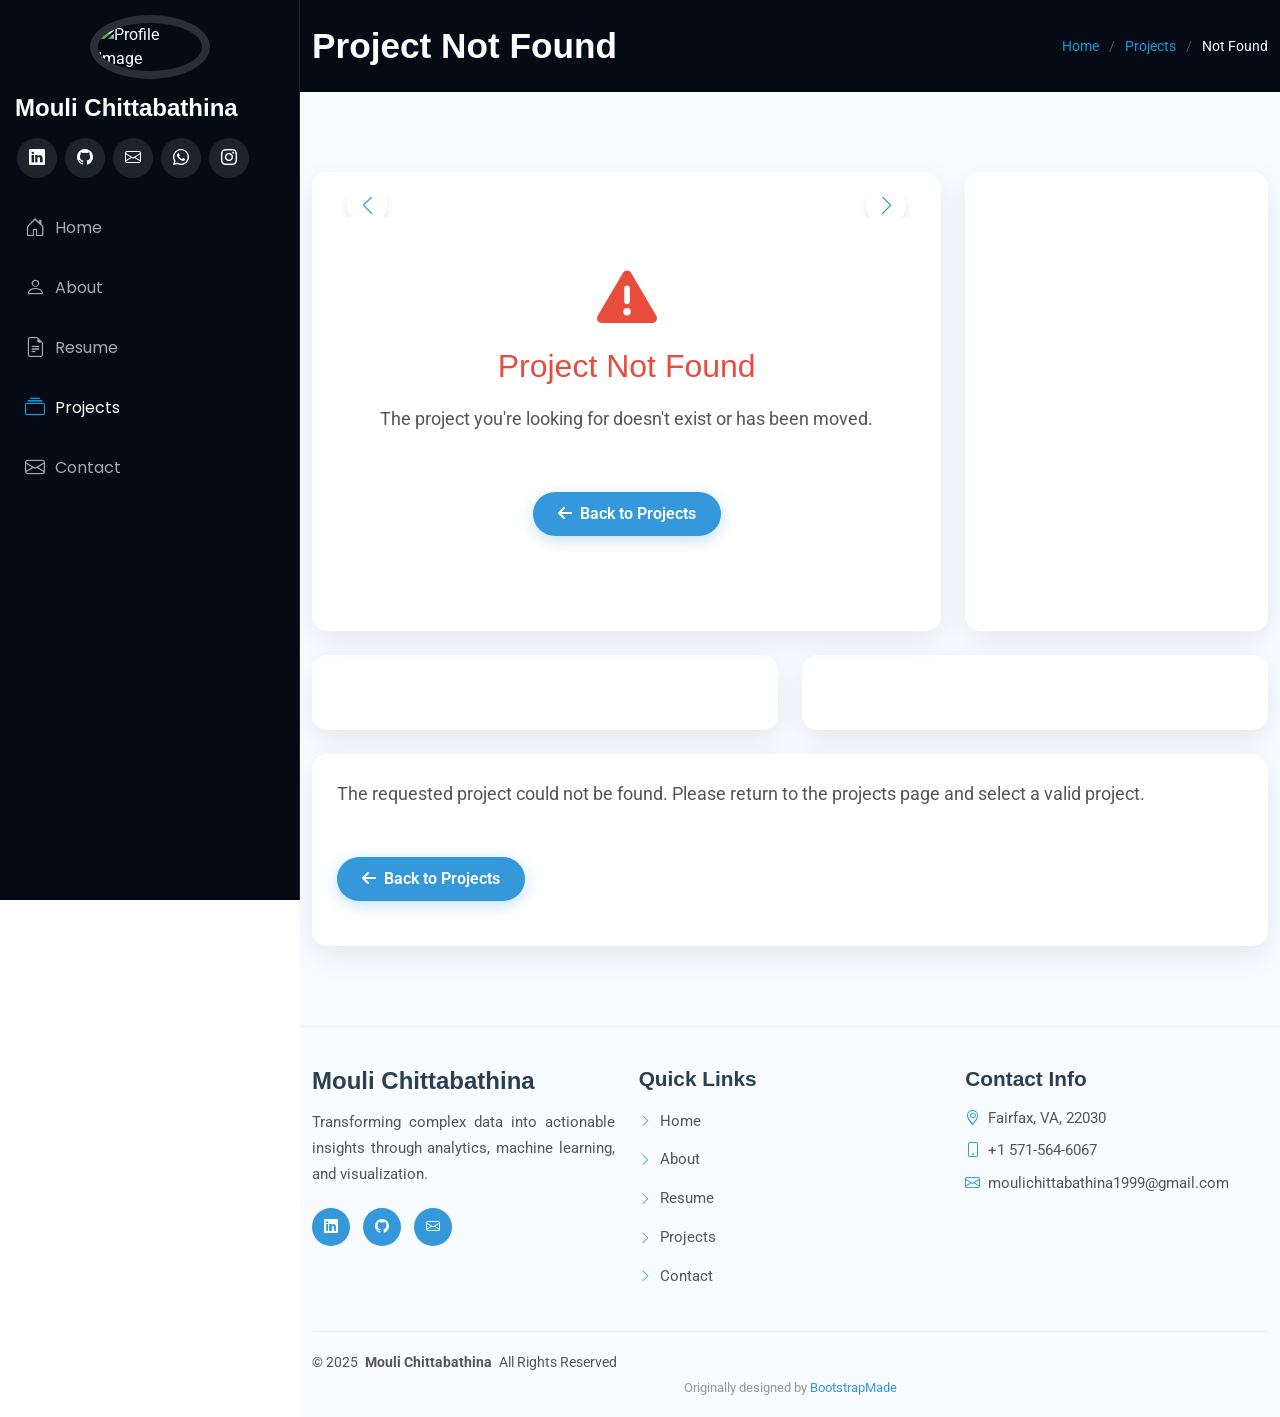
==== portfolio-details.html @ 0e0e75c6 "New Portfolio Website" ====
<!DOCTYPE html>
<html lang="en">

<head>
  <meta charset="utf-8">
  <meta content="width=device-width, initial-scale=1.0" name="viewport">
  <title>Project Details | Mouli Chittabathina</title>

  <meta content="Detailed information about data analytics and machine learning projects by Mouli Chittabathina" name="description">
  <meta content="portfolio, data analysis, machine learning, data visualization, automation, project details" name="keywords">
  
  <!-- Favicons -->
  <link href="assets/img/favicon.png" rel="icon">
  <link href="assets/img/apple-touch-icon.png" rel="apple-touch-icon">

  <!-- Fonts -->
  <link href="https://fonts.googleapis.com" rel="preconnect">
  <link href="https://fonts.gstatic.com" rel="preconnect" crossorigin>
  <link href="https://fonts.googleapis.com/css2?family=Roboto:wght@100;300;400;500;700;900&family=Poppins:wght@100;300;400;500;600;700;900&family=Roboto+Slab:wght@100;300;400;500;600;700;800;900&display=swap" rel="stylesheet">
  <link href="https://cdnjs.cloudflare.com/ajax/libs/font-awesome/6.4.0/css/all.min.css" rel="stylesheet">

  <!-- Vendor CSS Files -->
  <link href="assets/vendor/bootstrap/css/bootstrap.min.css" rel="stylesheet">
  <link href="assets/vendor/bootstrap-icons/bootstrap-icons.css" rel="stylesheet">
  <link href="assets/vendor/aos/aos.css" rel="stylesheet">
  <link href="assets/vendor/glightbox/css/glightbox.min.css" rel="stylesheet">
  <link href="assets/vendor/swiper/swiper-bundle.min.css" rel="stylesheet">

  <!-- Main CSS File -->
  <link href="assets/css/main.css" rel="stylesheet">
  
  <!-- Custom CSS -->
  <style>
    :root {
      --primary-color: #3498db;
      --secondary-color: #e74c3c;
      --text-color: #2c3e50;
      --light-bg: #f8fbff;
      --text-secondary: #555;
    }
    
    .custom-text {
      font-family: 'Roboto Slab', serif;
      font-size: 1.15rem;
      color: var(--text-color);
    }
    
    .project-card {
      background: white;
      border-radius: 15px;
      padding: 25px;
      box-shadow: 0 10px 30px rgba(0, 0, 0, 0.08);
      height: 100%;
    }
    
    .section-heading {
      font-family: 'Roboto Slab', serif;
      font-weight: 700;
      font-size: 1.5rem;
      color: var(--text-color);
      border-bottom: 2px solid var(--primary-color);
      padding-bottom: 12px;
      margin-bottom: 20px;
      position: relative;
    }
    
    .info-list {
      list-style: none;
      padding-left: 0;
      margin-bottom: 25px;
    }
    
    .info-list li {
      position: relative;
      padding-left: 28px;
      margin-bottom: 12px;
      color: var(--text-secondary);
      font-size: 1rem;
      line-height: 1.6;
    }
    
    .info-list li i {
      position: absolute;
      left: 0;
      top: 5px;
      color: var(--primary-color);
    }
    
    .swiper-slide img {
      border-radius: 10px;
      object-fit: cover;
      width: 100%;
      height: 450px;
    }
    
    .tech-badge {
      display: inline-block;
      background: rgba(52, 152, 219, 0.1);
      color: var(--primary-color);
      padding: 5px 12px;
      margin: 0 5px 8px 0;
      border-radius: 20px;
      font-size: 0.85rem;
      font-weight: 500;
      transition: all 0.3s ease;
    }
    
    .tech-badge:hover {
      background: var(--primary-color);
      color: white;
      transform: translateY(-2px);
    }
    
    .project-description p {
      color: var(--text-secondary);
      line-height: 1.8;
      font-size: 1.1rem;
      text-align: justify;
    }
    
    .back-to-projects {
      display: inline-block;
      padding: 10px 25px;
      background-color: var(--primary-color);
      color: white;
      border-radius: 30px;
      font-weight: 600;
      margin-top: 30px;
      margin-bottom: 20px;
      box-shadow: 0 4px 15px rgba(52, 152, 219, 0.3);
      transition: all 0.3s ease;
    }
    
    .back-to-projects:hover {
      background-color: #2980b9;
      transform: translateY(-2px);
      box-shadow: 0 8px 15px rgba(52, 152, 219, 0.4);
      color: white;
    }
    
    .nav-container {
      position: relative;
    }
    
    .swiper-button-next,
    .swiper-button-prev {
      color: var(--primary-color) !important;
      background: rgba(255, 255, 255, 0.7);
      width: 40px !important;
      height: 40px !important;
      border-radius: 50%;
      box-shadow: 0 4px 8px rgba(0, 0, 0, 0.1);
    }
    
    .swiper-button-next:after,
    .swiper-button-prev:after {
      font-size: 18px !important;
    }
    
    .swiper-pagination-bullet-active {
      background: var(--primary-color) !important;
    }
     /* Equal height cards for responsibilities and impact sections */
  @media (min-width: 992px) {
    .project-card.h-100 {
      height: 100% !important;
    }
  }
  
  /* Adjust spacing on mobile */
  @media (max-width: 991.98px) {
    .row.mt-4 .col-lg-6:first-child {
      margin-bottom: 20px;
    }
  }
  /* Add these CSS styles to your existing styles section */

/* Left align section headings */
.section-heading {
  text-align: left;
}

/* Left align project description text */
.project-description p {
  text-align: left;
}

/* Left align technology badges container */
#project-technologies-badges {
  text-align: left;
}

/* Left align info lists items */
.info-list li {
  text-align: left;
}

/* Left align breadcrumb navigation */
.breadcrumbs ol {
  justify-content: flex-start;
}

/* Left align page title container on mobile */
@media (max-width: 991.98px) {
  .page-title .container {
    text-align: left;
  }
}

/* Left align back to projects button */
.back-to-projects {
  margin-left: 0;
  margin-right: auto;
  text-align: left;
}

/* Left align swiper pagination bullets */
.swiper-pagination {
  text-align: left !important;
  padding-left: 10px;
}

/* Left align image captions if any */
.swiper-slide figcaption {
  text-align: left;
}

/* Left align project information in the right column */
.project-card .custom-text {
  text-align: left;
}

/* Ensure project title is left-aligned on all screens */
#project-title {
  text-align: left;
}

/* Reset any default center alignments in Bootstrap */
.text-center {
  text-align: left !important;
}

/* Left align any flex containers */
.d-flex {
  justify-content: flex-start !important;
}
    /* Mobile footer fix */
    @media (max-width: 768px) {
      .swiper-slide img {
        height: 300px;
      }
      
      .project-card {
        padding: 20px;
        margin-top: 20px;
      }
      
      .footer a {
        display: inline-block;
        padding: 8px 0;
      }
      
      .footer .social-links a {
        margin-bottom: 10px;
      }
      
      .footer .quick-links li {
        margin-bottom: 15px;
      }
      
      #scroll-top {
        bottom: 30px;
        right: 25px;
      }
    }
    
  </style>
  
</head>

<body class="portfolio-details-page">

  <!-- Header -->
  <header id="header" class="header dark-background d-flex flex-column">
    <i class="header-toggle d-xl-none bi bi-list"></i>

    <div class="profile-img" data-aos="fade-in" data-aos-delay="200">
      <img src="assets/img/Image15.jpg" alt="Profile Image" class="img-fluid rounded-circle">
    </div>

    <a href="index.html" class="logo d-flex align-items-center justify-content-center" data-aos="fade-in" data-aos-delay="300">
      <h1 class="sitename">Mouli Chittabathina</h1>
    </a>

    <div class="social-links text-center" data-aos="fade-in" data-aos-delay="400">
      <a href="https://www.linkedin.com/in/moulich1999" class="linkedin" target="_blank" aria-label="LinkedIn"><i class="bi bi-linkedin"></i></a>
      <a href="https://github.com/moulichittabathina" class="github" target="_blank" aria-label="GitHub"><i class="bi bi-github"></i></a>
      <a href="mailto:moulichittabathina1999@gmail.com" class="email" target="_blank" aria-label="Email"><i class="bi bi-envelope"></i></a>
      <a href="https://wa.me/15715646067" class="whatsapp" target="_blank" aria-label="WhatsApp"><i class="bi bi-whatsapp"></i></a>
      <a href="https://www.instagram.com/moulichowdary110" class="instagram" target="_blank" aria-label="Instagram"><i class="bi bi-instagram"></i></a>
    </div>

    <nav id="navmenu" class="navmenu" data-aos="fade-in" data-aos-delay="500">
      <ul>
        <li><a href="index.html#hero"><i class="bi bi-house-door navicon"></i>Home</a></li>
        <li><a href="index.html#about"><i class="bi bi-person navicon"></i>About</a></li>
        <li><a href="index.html#resume"><i class="bi bi-file-earmark-text navicon"></i>Resume</a></li>
        <li><a href="index.html#portfolio" class="active"><i class="bi bi-collection navicon"></i>Projects</a></li>
        <li><a href="index.html#contact"><i class="bi bi-envelope navicon"></i>Contact</a></li>
      </ul>
    </nav>
  </header>

  <main class="main">
    <!-- Page Title -->
    <div class="page-title dark-background">
      <div class="container d-lg-flex justify-content-between align-items-center">
        <h1 id="project-title" class="mb-2 mb-lg-0" style="font-weight: 700; font-size: 2.2rem;">Project Details</h1>
        <nav class="breadcrumbs">
          <ol>
            <li><a href="index.html">Home</a></li>
            <li><a href="index.html#portfolio">Projects</a></li>
            <li class="current" id="breadcrumb-project-title">Project Details</li>
          </ol>
        </nav>
      </div>
    </div>

    <!-- Portfolio Details Section - With Key Responsibilities and Results side by side on desktop only -->
<section id="portfolio-details" class="portfolio-details section" style="background-color: var(--light-bg); padding: 80px 0;">
  <div class="container" data-aos="fade-up">
    <!-- Top Section with Images and Project Overview -->
    <div class="row gy-4">
      <!-- Project Images -->
      <div class="col-lg-8" data-aos="fade-right" data-aos-delay="100">
        <div class="project-card nav-container">
          <div class="portfolio-details-slider swiper">
            <div class="swiper-wrapper" id="project-images"></div>
            <div class="swiper-pagination"></div>
            <div class="swiper-button-next"></div>
            <div class="swiper-button-prev"></div>
          </div>
        </div>
      </div>

      <!-- Project Overview and Technologies -->
      <div class="col-lg-4" data-aos="fade-left" data-aos-delay="200">
        <div class="project-card custom-text">
          <!-- Project Information -->
          <div class="mb-4">
            <h3 class="section-heading">
              <i class="fas fa-info-circle me-2"></i>Project Overview
            </h3>
            <ul class="info-list" id="project-info"></ul>
          </div>
          
          <!-- Technologies Used -->
          <div class="mb-4">
            <h3 class="section-heading">
              <i class="fas fa-laptop-code me-2"></i>Technologies Used
            </h3>
            <div id="project-technologies-badges"></div>
          </div>
        </div>
      </div>
    </div>
    
    <!-- Key Responsibilities and Results side by side on desktop, stacked on mobile -->
    <div class="row mt-4">
      <!-- Key Responsibilities -->
      <div class="col-lg-6" data-aos="fade-up" data-aos-delay="250">
        <div class="project-card custom-text h-100">
          <h3 class="section-heading">
            <i class="fas fa-tasks me-2"></i>Key Responsibilities
          </h3>
          <ul class="info-list" id="project-roles"></ul>
        </div>
      </div>
      
      <!-- Results/Impact -->
      <div class="col-lg-6" data-aos="fade-up" data-aos-delay="300">
        <div class="project-card custom-text h-100">
          <h3 class="section-heading">
            <i class="fas fa-chart-line me-2"></i>Results & Impact
          </h3>
          <ul class="info-list" id="project-impact"></ul>
        </div>
      </div>
    </div>
    
    <!-- Project Description -->
    <div class="row mt-4">
      <div class="col-12" data-aos="fade-up" data-aos-delay="350">
        <div class="project-card project-description">
          <h2 class="section-heading">
            <i class="fas fa-project-diagram me-2"></i>About the Project
          </h2>
          <p id="project-description"></p>
          <a href="index.html#portfolio" class="back-to-projects text-decoration-none">
            <i class="fas fa-arrow-left me-2"></i>Back to Projects
          </a>
        </div>
      </div>
    </div>
  </div>
</section>
  </main>
  
  <!-- Footer -->
  <footer id="footer" class="footer position-relative" style="background-color: #f8fbff; padding: 40px 0 20px; border-top: 1px solid rgba(0, 0, 0, 0.05);">
    <div class="container">
      <div class="row">
        <div class="col-lg-4 mb-4 mb-lg-0">
          <div class="footer-info">
            <h3 style="font-size: 1.5rem; font-weight: 700; color: #2c3e50; margin-bottom: 15px;">Mouli Chittabathina</h3>
            <p style="font-size: 0.95rem; color: #555; line-height: 1.7; margin-bottom: 20px;">
              Transforming complex data into actionable insights through analytics, machine learning, and visualization.
            </p>
            <div class="social-links" style="margin-bottom: 20px;">
              <a href="https://www.linkedin.com/in/moulich1999" target="_blank" style="display: inline-flex; align-items: center; justify-content: center; width: 38px; height: 38px; background: #3498db; border-radius: 50%; color: white; margin-right: 10px; transition: all 0.3s ease;">
                <i class="bi bi-linkedin"></i>
              </a>
              <a href="https://github.com/moulichittabathina" target="_blank" style="display: inline-flex; align-items: center; justify-content: center; width: 38px; height: 38px; background: #3498db; border-radius: 50%; color: white; margin-right: 10px; transition: all 0.3s ease;">
                <i class="bi bi-github"></i>
              </a>
              <a href="mailto:moulichittabathina1999@gmail.com" target="_blank" style="display: inline-flex; align-items: center; justify-content: center; width: 38px; height: 38px; background: #3498db; border-radius: 50%; color: white; margin-right: 10px; transition: all 0.3s ease;">
                <i class="bi bi-envelope"></i>
              </a>
            </div>
          </div>
        </div>
        
        <div class="col-lg-4 mb-4 mb-lg-0">
          <h4 style="font-size: 1.3rem; font-weight: 600; color: #2c3e50; margin-bottom: 15px;">Quick Links</h4>
          <ul class="quick-links" style="list-style: none; padding-left: 0;">
            <li style="margin-bottom: 10px;">
              <a href="index.html#hero" style="color: #555; text-decoration: none; transition: all 0.3s ease; font-size: 0.95rem; display: block; padding: 3px 0;">
                <i class="bi bi-chevron-right me-2" style="color: #3498db; font-size: 0.8rem;"></i>Home
              </a>
            </li>
            <li style="margin-bottom: 10px;">
              <a href="index.html#about" style="color: #555; text-decoration: none; transition: all 0.3s ease; font-size: 0.95rem; display: block; padding: 3px 0;">
                <i class="bi bi-chevron-right me-2" style="color: #3498db; font-size: 0.8rem;"></i>About
              </a>
            </li>
            <li style="margin-bottom: 10px;">
              <a href="index.html#resume" style="color: #555; text-decoration: none; transition: all 0.3s ease; font-size: 0.95rem; display: block; padding: 3px 0;">
                <i class="bi bi-chevron-right me-2" style="color: #3498db; font-size: 0.8rem;"></i>Resume
              </a>
            </li>
            <li style="margin-bottom: 10px;">
              <a href="index.html#portfolio" style="color: #555; text-decoration: none; transition: all 0.3s ease; font-size: 0.95rem; display: block; padding: 3px 0;">
                <i class="bi bi-chevron-right me-2" style="color: #3498db; font-size: 0.8rem;"></i>Projects
              </a>
            </li>
            <li>
              <a href="index.html#contact" style="color: #555; text-decoration: none; transition: all 0.3s ease; font-size: 0.95rem; display: block; padding: 3px 0;">
                <i class="bi bi-chevron-right me-2" style="color: #3498db; font-size: 0.8rem;"></i>Contact
              </a>
            </li>
          </ul>
        </div>
        
        <div class="col-lg-4">
          <h4 style="font-size: 1.3rem; font-weight: 600; color: #2c3e50; margin-bottom: 15px;">Contact Info</h4>
          <p style="font-size: 0.95rem; color: #555; margin-bottom: 10px;">
            <i class="bi bi-geo-alt me-2" style="color: #3498db;"></i>Fairfax, VA, 22030
          </p>
          <p style="font-size: 0.95rem; color: #555; margin-bottom: 10px;">
            <i class="bi bi-phone me-2" style="color: #3498db;"></i>+1 571-564-6067
          </p>
          <p style="font-size: 0.95rem; color: #555; margin-bottom: 20px;">
            <i class="bi bi-envelope me-2" style="color: #3498db;"></i>moulichittabathina1999@gmail.com
          </p>
        </div>
      </div>
      
      <div class="copyright text-center mt-4" style="padding-top: 20px; border-top: 1px solid rgba(0, 0, 0, 0.05);">
        <p style="font-size: 0.9rem; color: #555; margin-bottom: 5px;">
          © <span>2025</span> <strong class="px-1">Mouli Chittabathina</strong> <span>All Rights Reserved</span>
        </p>
        <div class="credits" style="font-size: 0.8rem; color: #999;">
          Originally designed by <a href="https://bootstrapmade.com/" style="color: #3498db;">BootstrapMade</a>
        </div>
      </div>
    </div>

    <!-- Scroll Top -->
    <a href="#" id="scroll-top" class="scroll-top d-flex align-items-center justify-content-center" style="position: fixed; right: 15px; bottom: 15px; z-index: 999; width: 44px; height: 44px; background: #3498db; color: white; border-radius: 50%; box-shadow: 0 0 10px rgba(0, 0, 0, 0.1); transition: all 0.4s;">
      <i class="bi bi-arrow-up-short" style="font-size: 24px; line-height: 0;"></i>
    </a>
  </footer>

  <!-- Vendor JS Files -->
  <script src="assets/vendor/bootstrap/js/bootstrap.bundle.min.js"></script>
  <script src="assets/vendor/aos/aos.js"></script>
  <script src="assets/vendor/glightbox/js/glightbox.min.js"></script>
  <script src="assets/vendor/swiper/swiper-bundle.min.js"></script>

  <!-- Main JS -->
  <script>
    document.addEventListener("DOMContentLoaded", function() {
      // Initialize AOS
      AOS.init({
        duration: 800,
        easing: 'ease-in-out',
        once: true,
        mirror: false
      });
      
      // Project data - Enhanced with more details from resume
      const projects = {
        "fraud-detection": {
          title: "Fraud Detection Enhancement",
          category: "Machine Learning",
          date: "January 2025",
          description: "Developed and deployed an advanced fraud detection system leveraging machine learning algorithms to identify suspicious transactions with high accuracy. The solution processed millions of transactions daily, significantly reducing financial losses and improving security measures. By combining multiple data sources and implementing real-time monitoring capabilities, the system detected patterns invisible to traditional rule-based approaches, resulting in a substantial reduction in false positives while increasing true detection rates. The project involved a comprehensive approach, including data preprocessing, feature engineering, model selection, and deployment strategies on both AWS and GCP cloud platforms. I worked with cross-functional teams to ensure the solution met business requirements and compliance standards while maintaining excellent performance metrics. The model was continuously improved through retraining with new data and adapting to evolving fraud patterns in the financial sector.",
          technologies: ["Python", "SQL", "PySpark", "scikit-learn", "TensorFlow", "PyTorch", "pandas", "NumPy", "Power BI", "AWS", "GCP", "Apache Airflow", "Snowflake", "Hadoop", "Docker", "Git"],
          roles: ["Data Pipeline Engineering", "ML Model Development", "Feature Engineering", "Cross-validation & Testing", "Dashboard Creation", "Cloud Infrastructure Setup", "Performance Optimization", "Model Evaluation & Tuning", "Documentation & Knowledge Transfer"],
          impact: ["Improved fraud detection accuracy from 78% to 97%", "Processed over 100M transactions with reduced latency by 40%", "Saved an estimated $1.2M in potential fraud losses", "Implemented real-time alerting system", "Reduced false positives by 65%", "Automated reporting for regulatory compliance", "Created executive dashboards for monitoring key metrics", "Deployed model with A/B testing framework for validation"],
          images: [
            "assets/img/portfolio/Fraud_Detection_3.png",
            "assets/img/portfolio/Fraud_Detection_2.png",
            "assets/img/portfolio/Fraud_Detection_1.png"
          ]
        },
        "sales-forecasting": {
          title: "Sales Forecasting Dashboard",
          category: "Data Visualization",
          date: "November 2024",
          description: "Created a comprehensive sales forecasting solution that combined time series analysis with interactive visualization capabilities. The system processed historical sales data to generate accurate predictions for future periods, enabling strategic inventory management and sales planning. By integrating advanced statistical methods with intuitive dashboards, the solution provided actionable insights to stakeholders across the organization, from inventory managers to C-level executives. The forecasting model incorporated seasonal patterns, trend analysis, and external factors to improve prediction accuracy. I implemented multiple visualization tools (Power BI, Tableau, Qlik, and Looker) to provide flexible reporting options tailored to different business units. The solution featured drill-down capabilities, scenario planning, and what-if analysis to support decision-making processes. Regular feedback sessions with stakeholders ensured continuous improvement of the dashboards and forecasting models to meet evolving business needs and market conditions.",
          technologies: ["Python", "SQL", "R", "Power BI", "Tableau", "Qlik", "Looker", "Excel (Pivot Tables)", "pandas", "NumPy", "matplotlib", "seaborn", "Prophet", "ARIMA", "scikit-learn", "Google BigQuery", "Microsoft Fabric", "AWS Redshift"],
          roles: ["Time Series Modeling", "Dashboard Development", "Data Transformation", "ETL Pipeline Creation", "Statistical Analysis", "User Training", "Requirements Gathering", "Data Quality Assurance", "Seasonal Adjustment Implementation", "Custom Metric Development"],
          impact: ["Improved forecasting accuracy from 65% to 95%", "Reduced inventory shortages by 20%", "Created 10+ interactive dashboards with KPIs", "Accelerated decision-making by 35%", "Decreased inventory holding costs by 15%", "Eliminated manual forecasting processes saving 20+ hours weekly", "Enabled mobile-friendly reporting for executives", "Streamlined planning cycle from 2 weeks to 3 days", "Integrated with existing ERP system for seamless data flow"],
          images: ["assets/img/portfolio/Sales_forecasting_KPI_dashboard_1.jpg",
                   "assets/img/portfolio/Sales_forecasting_KPI_dashboard_2.jpg",
                   "assets/img/portfolio/Sales_forecasting_KPI_dashboard_3.jpg"]
        },
        "real-time-analytics": {
          title: "Real-Time Analytics Platform",
          category: "Data Engineering & Analytics",
          date: "August 2024",
          description: "Architected and implemented a high-performance real-time analytics platform capable of processing millions of events daily while maintaining low latency. The system utilized modern big data technologies to ingest, transform, and analyze streaming data from multiple sources. By optimizing the data processing pipeline and implementing efficient storage solutions, the platform delivered crucial business insights in near real-time, enabling rapid response to changing market conditions and operational issues. The architecture implemented a lambda design pattern with both batch and stream processing capabilities, providing comprehensive analytics for historical trends and real-time monitoring. The platform featured fault-tolerance through distributed processing, automatic scaling to handle traffic spikes, and robust error handling to ensure data integrity. I collaborated with data scientists to implement real-time ML models within the pipeline and with business stakeholders to create customized dashboards for monitoring critical KPIs. The solution also included comprehensive logging and alerting systems to ensure operational stability and performance.",
          technologies: ["Apache Kafka", "Hadoop", "PySpark", "AWS (Glue, S3, Lambda, Redshift)", "Microsoft Fabric", "Google BigQuery", "Snowflake", "Docker", "Kubernetes", "Airflow", "Python", "SQL", "NoSQL", "Redis", "Grafana", "Elasticsearch", "Kibana"],
          roles: ["Data Architecture", "Pipeline Development", "Performance Optimization", "Cloud Integration", "Monitoring Setup", "Cluster Management", "Security Implementation", "Cost Optimization", "Disaster Recovery Planning", "Service Level Agreement Management"],
          impact: ["Processed 5M+ events daily with 35% improved speed", "Reduced data processing latency from 10s to 7s", "Achieved 20% cost savings through optimization", "Enabled real-time business decision making", "Improved system reliability with 99.99% uptime", "Decreased data staleness from hours to minutes", "Enhanced data governance and lineage tracking", "Created self-service analytics platform for business users", "Implemented real-time anomaly detection with alerting"],
          images: ["assets/img/portfolio/Real_Time_Analytics_3.jpg",
                   "assets/img/portfolio/Real-Time-Analytics_1.png",
                   "assets/img/portfolio/Real-Time-Analytics_2.png"]
        },
        "retail-segmentation": {
          title: "Retail Segmentation & Analysis",
          category: "Data Analysis",
          date: "May 2024",
          description: "Conducted comprehensive customer segmentation analysis for a retail organization to identify high-value customer groups and their purchasing behaviors. By combining transactional data with demographic information, the project revealed distinct customer segments that contributed disproportionately to overall revenue. The insights enabled targeted marketing campaigns, personalized customer experiences, and optimized product assortments, resulting in improved customer retention and increased sales performance. The analysis included RFM (Recency, Frequency, Monetary) modeling, clustering algorithms, and predictive analytics to identify behavioral patterns and future purchasing potential. I implemented interactive dashboards with drill-down capabilities to allow marketing teams to explore segment characteristics and track campaign performance. The solution also included a recommendation engine to suggest personalized promotions based on segment preferences and purchase history. Regular refresh cycles ensured that segmentation remained current with evolving customer behaviors and market trends.",
          technologies: ["SQL", "R", "Python", "Tableau", "Power BI", "QuickSight", "Excel Array Functions", "K-means Clustering", "Hierarchical Clustering", "DBSCAN", "tidyverse", "dplyr", "ggplot2", "scikit-learn", "pandas", "PostgreSQL", "MySQL"],
          roles: ["Customer Analysis", "Statistical Modeling", "Segment Identification", "Visualization Development", "Strategy Recommendations", "Database Query Optimization", "A/B Test Design", "Regression Analysis", "Cohort Analysis", "Customer Lifetime Value Calculation"],
          impact: ["Identified high-value groups contributing 40% of total sales", "Improved targeted marketing effectiveness by 25%", "Increased customer retention rate by 15%", "Developed actionable segment-specific strategies", "Boosted email marketing conversion rates by 22%", "Reduced customer acquisition costs by 18%", "Enhanced cross-selling success rate by 30%", "Created automated monthly segment reporting", "Optimized inventory planning based on segment preferences"],
          images: ["assets/img/portfolio/Retail_Segmentation_Analysis_3.jpg",
                   "assets/img/portfolio/Retail_Segmentation_Analysis_2.jpg",
                   "assets/img/portfolio/Retail_Segmentation_Analysis_1.jpg"]
        },
        "covid-analysis": {
          title: "COVID-19 Disparities Analysis",
          category: "Data Analysis",
          date: "June 2024",
          description: "Conducted an in-depth analysis of COVID-19 disparities across U.S. counties, emphasizing racial, ethnic, and age variations in case incidence and vaccination rates. Utilized SQL, Python, and R for data cleaning, processing, and advanced statistical analysis. Investigated demographic factors influencing health outcomes and created visualizations to reveal patterns in vaccination uptake. Delivered actionable insights into public health policy and disparities, contributing to targeted interventions for vulnerable populations.",
          technologies: ["SQL", "Python", "R", "Tableau"],
          roles: ["Data Cleaning", "Statistical Analysis", "Visualization", "Presentation"],
          impact: ["Improved public health strategies", "Targeted interventions for vulnerable populations", "Created county-level risk assessment model", "Reduced response time for local health departments"],
          images: [
            "assets/img/portfolio/Covid_19_1.jpg",
            "assets/img/portfolio/Covid_19_2.jpg",
            "assets/img/portfolio/Covid_19_3.jpg"
          ]
        },
        "churn-prediction": {
          title: "Customer Churn Prediction",
          category: "Machine Learning",
          date: "May 2024",
          description: "Developed a machine learning pipeline to predict customer churn for credit card accounts in a U.S. bank dataset. Conducted comprehensive exploratory data analysis (EDA) with diverse visualizations to uncover customer behavior trends. Built and optimized predictive models, including Logistic Regression, Random Forest, and Decision Tree, using hyperparameter tuning to improve performance. Delivered insights into key factors driving account closures, enabling strategies to reduce churn and retain customers.",
          technologies: ["Python", "Scikit-learn", "Pandas", "Matplotlib"],
          roles: ["EDA", "Model Development", "Hyperparameter Tuning", "Reporting"],
          impact: ["Reduced churn rates by 15%", "Enhanced customer retention strategies", "Identified key at-risk customer segments", "Improved customer targeting accuracy by 22%"],
          images: ["assets/img/portfolio/Customer_Churn.jpg",
          "assets/img/portfolio/Customer_Churn_3.jpg",
          "assets/img/portfolio/Customer_Churn_2.jpg"]
        },
        "auto-insurance": {
          title: "Auto Insurance Analysis",
          category: "Data Analysis",
          date: "April 2024",
          description: "Led an exploratory analysis of auto insurance claims, focusing on customer behavior, regional variations, and company profitability. Utilized statistical summaries to uncover trends and provide recommendations for improving pricing policies and enhancing profitability. Delivered insights that informed strategic decisions, driving customer satisfaction and boosting revenue for the organization.",
          technologies: ["SQL", "Excel", "Tableau"],
          roles: ["Data Analysis", "Statistical Modeling", "Visualization", "Business Recommendations"],
          impact: ["Improved pricing policies", "Increased profitability by 10%", "Enhanced risk assessment accuracy", "Reduced fraudulent claims by 18%"],
          images: ["assets/img/portfolio/Insurance_3.jpg",
          "assets/img/portfolio/Insurance_2.jpg",
          "assets/img/portfolio/Insurance.jpg"]
        },
        "ipl-analysis": {
          title: "Sports Team Analysis",
          category: "Data Visualization",
          date: "March 2024",
          description: "Conducted a detailed analysis of IPL team performance with an emphasis on home-field advantage, toss outcomes, and team dynamics. Utilized R Studio for data cleaning, manipulation, and visualization. Explored performance patterns and strategic insights to debunk myths, such as toss advantages, while providing actionable recommendations to optimize team performance and enhance competitiveness.",
          technologies: ["R", "ggplot2", "RStudio"],
          roles: ["Data Cleaning", "Visualization", "Statistical Analysis", "Reporting"],
          impact: ["Provided actionable strategies for IPL teams", "Enhanced understanding of game dynamics", "Identified key performance indicators", "Created predictive model for match outcomes"],
          images: ["assets/img/portfolio/cricket_1.jpg",
          "assets/img/portfolio/cricket_3.jpg",
          "assets/img/portfolio/cricket_2.jpg"]
        },
        "data-purging": {
          title: "Automated Historical Data Purging",
          category: "Automation & Data Management",
          date: "February 2024",
          description: "Designed and implemented an automated system for purging and archiving historical data in Salesforce, addressing critical storage limitations while maintaining data integrity and accessibility. The solution leveraged Talend for ETL processes and SOQL for efficient data retrieval, transferring older records to Salesforce Big Objects for long-term storage. This approach significantly reduced storage costs while ensuring compliance with data retention policies and maintaining analytical capabilities.",
          technologies: ["Talend", "SOQL", "Salesforce", "Salesforce Big Objects", "SQL"],
          roles: ["Automation Design", "ETL Development", "Process Optimization", "Data Model Creation", "Performance Testing"],
          impact: ["Reduced storage costs by 25%", "Improved system performance by 30%", "Maintained 100% data accessibility for analytics", "Automated compliance with data retention policies"],
          images: [
            "assets/img/portfolio/Salesforce_purging_4.jpg",
            "assets/img/portfolio/Salesforce_purging_3.jpg",
            "assets/img/portfolio/Salesforce_purging_2.jpg"
          ]
        },
        "batch-monitoring": {
          title: "Automated Batch Monitoring",
          category: "Automation & Data Management",
          date: "January 2024",
          description: "Created an automated batch monitoring system in Salesforce, leveraging SOQL and Apex to track scheduled batches at daily, weekly, and monthly intervals. Designed a comprehensive monitoring framework to detect errors, ensure timely job completion, and provide proactive insights into batch processing. Enhanced operational reliability and troubleshooting capabilities for the system, resulting in reduced downtime and improved performance.",
          technologies: ["Apex", "SOQL", "Salesforce"],
          roles: ["Framework Design", "Error Detection", "System Monitoring", "Alert System Implementation", "Documentation"],
          impact: ["Reduced downtime by 30%", "Increased batch processing efficiency", "Improved error resolution time by 45%", "Enabled proactive system maintenance"],
          images: ["assets/img/portfolio/Salesforce_batch_monitoring_1.jpg"]
        },
  "survey-dashboard": {
          title: "Interactive Survey Dashboard",
          category: "Data Visualization",
          date: "March 2024",
          description: "Developed an interactive Power BI dashboard to analyze salary and work-life balance trends from over 1,000 survey responses. Utilized dynamic visualizations and filters to highlight key patterns and insights, enabling decision-makers to identify workforce preferences and improve organizational strategies. Enhanced user experience with intuitive navigation and actionable metrics.",
          technologies: ["Power BI", "DAX", "Excel", "Power Query"],
          roles: ["Dashboard Development", "Data Visualization", "Trend Analysis", "Insight Generation", "Stakeholder Presentation"],
          impact: ["Provided actionable insights for HR strategies", "Enhanced workforce satisfaction by 12%", "Reduced reporting time by 65%", "Improved data-driven decision making"],
          images: ["assets/img/portfolio/Dashboard_2.jpg",
          "assets/img/portfolio/Dashboard_1.jpg",
          "assets/img/portfolio/Dashboard.jpg"]
        }
      };

      // Get project key from URL
      const urlParams = new URLSearchParams(window.location.search);
      const projectKey = urlParams.get("project");
      const project = projects[projectKey];

      if (project) {
        // Update page title and breadcrumb
        document.title = `${project.title} | Mouli Chittabathina`;
        document.getElementById("project-title").textContent = project.title;
        document.getElementById("breadcrumb-project-title").textContent = project.title;
        
        // Update project information
        document.getElementById("project-info").innerHTML = `
          <li><i class="fas fa-tag"></i><strong>Category:</strong> ${project.category}</li>
          <li><i class="fas fa-calendar-alt"></i><strong>Date:</strong> ${project.date}</li>
        `;
        
        // Update project description
        document.getElementById("project-description").textContent = project.description;
        
        // Update technologies with badges
        const techContainer = document.getElementById("project-technologies-badges");
        project.technologies.forEach(tech => {
          const badge = document.createElement("span");
          badge.className = "tech-badge";
          badge.textContent = tech;
          techContainer.appendChild(badge);
        });
        
        // Update roles with icons
        document.getElementById("project-roles").innerHTML = 
          project.roles.map(role => 
            `<li><i class="fas fa-check-circle"></i>${role}</li>`
          ).join('');
        
        // Update impact with icons
        document.getElementById("project-impact").innerHTML = 
          project.impact.map(impact => 
            `<li><i class="fas fa-chart-line"></i>${impact}</li>`
          ).join('');

        // Add project images to slider
        const projectImagesContainer = document.getElementById("project-images");
        project.images.forEach(image => {
          const imgDiv = document.createElement("div");
          imgDiv.classList.add("swiper-slide");
          imgDiv.innerHTML = `<img src="${image}" alt="${project.title}" class="img-fluid">`;
          projectImagesContainer.appendChild(imgDiv);
        });

        // Initialize Swiper with enhanced options
        new Swiper('.portfolio-details-slider', {
          loop: true,
          spaceBetween: 10,
          slidesPerView: 1,
          pagination: {
            el: '.swiper-pagination',
            clickable: true,
            dynamicBullets: true
          },
          navigation: {
            nextEl: '.swiper-button-next',
            prevEl: '.swiper-button-prev',
          },
          autoplay: {
            delay: 3000,
            disableOnInteraction: false
          },
          effect: 'fade',
          fadeEffect: {
            crossFade: true
          }
        });
        
        // Add hover effects to tech badges
        document.querySelectorAll('.tech-badge').forEach(badge => {
          badge.addEventListener('mouseenter', function() {
            this.style.backgroundColor = '#3498db';
            this.style.color = 'white';
            this.style.transform = 'translateY(-2px)';
          });
          
          badge.addEventListener('mouseleave', function() {
            this.style.backgroundColor = 'rgba(52, 152, 219, 0.1)';
            this.style.color = '#3498db';
            this.style.transform = 'translateY(0)';
          });
        });
      } else {
        // Handle case when project is not found
        document.getElementById("project-title").textContent = "Project Not Found";
        document.getElementById("breadcrumb-project-title").textContent = "Not Found";
        document.getElementById("project-description").textContent = "The requested project could not be found. Please return to the projects page and select a valid project.";
        
        // Hide project details sections
        document.querySelectorAll('.section-heading').forEach(heading => {
          heading.style.display = 'none';
        });
        
        // Show error message
        const errorDiv = document.createElement('div');
        errorDiv.innerHTML = `
          <div style="text-align: center; padding: 50px 20px;">
            <i class="fas fa-exclamation-triangle" style="font-size: 60px; color: #e74c3c; margin-bottom: 20px;"></i>
            <h2 style="color: #e74c3c; margin-bottom: 20px;">Project Not Found</h2>
            <p style="font-size: 1.1rem; color: #555; margin-bottom: 30px;">The project you're looking for doesn't exist or has been moved.</p>
            <a href="index.html#portfolio" class="back-to-projects text-decoration-none">
              <i class="fas fa-arrow-left me-2"></i>Back to Projects
            </a>
          </div>
        `;
        document.querySelector('.project-card').appendChild(errorDiv);
      }
      
      // Add event listeners for navigation back to projects
      document.querySelector('a[href="index.html#portfolio"]').addEventListener('click', function() {
        localStorage.setItem('scrollToPortfolio', 'true');
      });
    });
  </script>
</body>
</html>
---- assets/css/main.css ----
/**
* Template Name: iPortfolio
* Template URL: https://bootstrapmade.com/iportfolio-bootstrap-portfolio-websites-template/
* Updated: Jun 29 2024 with Bootstrap v5.3.3
* Author: BootstrapMade.com
* License: https://bootstrapmade.com/license/
*/

/*--------------------------------------------------------------
# Font & Color Variables
# Help: https://bootstrapmade.com/color-system/
--------------------------------------------------------------*/
/* Fonts */
:root {
  --default-font: "Roboto",  system-ui, -apple-system, "Segoe UI", Roboto, "Helvetica Neue", Arial, "Noto Sans", "Liberation Sans", sans-serif, "Apple Color Emoji", "Segoe UI Emoji", "Segoe UI Symbol", "Noto Color Emoji";
  --heading-font: "Raleway",  sans-serif;
  --nav-font: "Poppins",  sans-serif;
}

#navmenu ul {
  font-family: 'Calluna', serif;
}
ul.portfolio-filters li {
  font-weight: 700; /* Bold text */
  font-size: 16px; /* Adjust font size */
  padding: 20px 40px !important; /* Increase padding for wider background */
  margin: 4px 8px !important; /* Add space between filters */
  border-radius: 12px !important; /* Rounded corners */
  background-color: transparent !important; /* Default transparent background */
  transition: background-color 0.3s, color 0.3s, box-shadow 0.3s; /* Smooth transitions */
  cursor: pointer !important; /* Pointer cursor */
}

ul.portfolio-filters li.filter-active {
  background-color: #0056b3 !important; /* Highlight background color */
  color: #ffffff !important; /* White text for contrast */
  box-shadow: 0px 8px 12px rgba(0, 0, 0, 0.15) !important; /* Add shadow for emphasis */
}

ul.portfolio-filters li:hover {
  background-color: #007bff !important; /* Lighter blue on hover */
  color: #ffffff !important; /* White text on hover */
  box-shadow: 0px 6px 10px rgba(0, 0, 0, 0.1) !important; /* Slight shadow on hover */
}



/* Global Colors - The following color variables are used throughout the website. Updating them here will change the color scheme of the entire website */
:root { 
  --background-color: #ffffff; /* Background color for the entire website, including individual sections */
  --default-color: #272829; /* Default color used for the majority of the text content across the entire website */
  --heading-color: #050d18; /* Color for headings, subheadings and title throughout the website */
  --accent-color: #149ddd; /* Accent color that represents your brand on the website. It's used for buttons, links, and other elements that need to stand out */
  --surface-color: #ffffff; /* The surface color is used as a background of boxed elements within sections, such as cards, icon boxes, or other elements that require a visual separation from the global background. */
  --contrast-color: #ffffff; /* Contrast color for text, ensuring readability against backgrounds of accent, heading, or default colors. */
}

/* Nav Menu Colors - The following color variables are used specifically for the navigation menu. They are separate from the global colors to allow for more customization options */
:root {
  --nav-color: #a8a9b4;  /* The default color of the main navmenu links */
  --nav-hover-color: #ffffff; /* Applied to main navmenu links when they are hovered over or active */
  --nav-mobile-background-color: #040b14; /* Used as the background color for mobile navigation menu */
  --nav-dropdown-background-color: #040b14; /* Used as the background color for dropdown items that appear when hovering over primary navigation items */
  --nav-dropdown-color: #a8a9b4; /* Used for navigation links of the dropdown items in the navigation menu. */
  --nav-dropdown-hover-color: #ffffff; /* Similar to --nav-hover-color, this color is applied to dropdown navigation links when they are hovered over. */
}

/* Color Presets - These classes override global colors when applied to any section or element, providing reuse of the sam color scheme. */

.light-background {
  --background-color: #f4fafd;
  --surface-color: #ffffff;
}

.dark-background {
  --background-color: #040b14;
  --default-color: #ffffff;
  --heading-color: #ffffff;
  --surface-color: #151f2b;
  --contrast-color: #ffffff;
}

/* Smooth scroll */
:root {
  scroll-behavior: smooth;
}

/*--------------------------------------------------------------
# General Styling & Shared Classes
--------------------------------------------------------------*/
body {
  color: var(--default-color);
  background-color: var(--background-color);
  font-family: var(--default-font);
}
body {
  text-align: justify;
}

a {
  color: var(--accent-color);
  text-decoration: none;
  transition: 0.3s;
}

a:hover {
  color: color-mix(in srgb, var(--accent-color), transparent 25%);
  text-decoration: none;
}

h1,
h2,
h3,
h4,
h5,
h6 {
  color: var(--heading-color);
  font-family: var(--heading-font);
}

/* PHP Email Form Messages
------------------------------*/
.php-email-form .error-message {
  display: none;
  background: #df1529;
  color: #ffffff;
  text-align: left;
  padding: 15px;
  margin-bottom: 24px;
  font-weight: 600;
}

.php-email-form .sent-message {
  display: none;
  color: #ffffff;
  background: #059652;
  text-align: center;
  padding: 15px;
  margin-bottom: 24px;
  font-weight: 600;
}

.php-email-form .loading {
  display: none;
  background: var(--surface-color);
  text-align: center;
  padding: 15px;
  margin-bottom: 24px;
}

.php-email-form .loading:before {
  content: "";
  display: inline-block;
  border-radius: 50%;
  width: 24px;
  height: 24px;
  margin: 0 10px -6px 0;
  border: 3px solid var(--accent-color);
  border-top-color: var(--surface-color);
  animation: php-email-form-loading 1s linear infinite;
}

@keyframes php-email-form-loading {
  0% {
    transform: rotate(0deg);
  }

  100% {
    transform: rotate(360deg);
  }
}

/*--------------------------------------------------------------
# Global Header
--------------------------------------------------------------*/
.header {
  color: var(--default-color);
  background-color: var(--background-color);
  position: fixed;
  top: 0;
  left: 0;
  bottom: 0;
  padding: 0 15px;
  width: 300px;
  transition: all ease-in-out 0.3s;
  overflow-y: auto;
  z-index: 997;
  border-right: 1px solid color-mix(in srgb, var(--default-color), transparent 90%);
}

#portfolio-details {
  visibility: visible;
  display: block;
  opacity: 1;
}


.header .profile-img img {
  margin: 15px auto;
  display: block;
  width: 120px;
  border: 8px solid color-mix(in srgb, var(--default-color), transparent 85%);
}

.header .logo {
  line-height: 1;
  margin-bottom: 15px;
}

.header .logo img {
  max-height: 32px;
  margin-right: 8px;
}

.header .logo h1 {
  font-size: 24px;
  margin: 0;
  font-weight: 700;
  color: var(--heading-color);
}

.header .social-links {
  margin: 0 0 20px 0;
}

.header .social-links a {
  font-size: 16px;
  display: inline-flex;
  align-items: center;
  justify-content: center;
  background: color-mix(in srgb, var(--default-color), transparent 90%);
  color: var(--default-color);
  margin: 0 2px;
  border-radius: 50%;
  text-align: center;
  width: 40px;
  height: 40px;
  transition: 0.3s;
}

.header .social-links a:hover {
  color: var(--contrast-color);
  background: var(--accent-color);
}

@media (min-width: 1200px) {

  .header~main,
  .header~#footer {
    margin-left: 300px;
  }
}

@media (max-width: 1199px) {
  .header {
    left: -100%;
  }
}

.header.header-show {
  left: 0;
}

.header .header-toggle {
  color: var(--contrast-color);
  background-color: var(--accent-color);
  font-size: 22px;
  display: flex;
  align-items: center;
  justify-content: center;
  width: 40px;
  height: 40px;
  border-radius: 50%;
  cursor: pointer;
  position: fixed;
  top: 15px;
  right: 15px;
  z-index: 9999;
  transition: background-color 0.3s;
}

.header .header-toggle:hover {
  color: var(--contrast-color);
  background-color: color-mix(in srgb, var(--accent-color) 90%, white 15%);
}

/*--------------------------------------------------------------
# Navigation Menu
--------------------------------------------------------------*/
.mobile-nav-toggle {
  display: none;
}

.navmenu {
  padding: 0;
  z-index: 9997;
}

.navmenu ul {
  list-style: none;
  padding: 0 0 20px 0;
  margin: 0;
}

.navmenu a,
.navmenu a:focus {
  color: var(--nav-color);
  padding: 15px 10px;
  font-family: var(--nav-font);
  font-size: 16px;
  font-weight: 400;
  display: flex;
  align-items: center;
  white-space: nowrap;
  transition: 0.3s;
  width: 100%;
}

.navmenu a .navicon,
.navmenu a:focus .navicon {
  font-size: 20px;
  margin-right: 10px;
}

.navmenu a .toggle-dropdown,
.navmenu a:focus .toggle-dropdown {
  font-size: 12px;
  line-height: 0;
  margin-left: auto;
  width: 30px;
  height: 30px;
  display: flex;
  align-items: center;
  justify-content: center;
  border-radius: 50%;
  transition: 0.3s;
  flex-shrink: 0;
  background-color: color-mix(in srgb, var(--accent-color), transparent 90%);
}

.navmenu a .toggle-dropdown:hover,
.navmenu a:focus .toggle-dropdown:hover {
  background-color: var(--accent-color);
  color: var(--contrast-color);
}

.navmenu a:hover,
.navmenu .active,
.navmenu .active:focus {
  color: var(--nav-hover-color);
}

.navmenu a:hover .navicon,
.navmenu .active .navicon,
.navmenu .active:focus .navicon {
  color: var(--accent-color);
}

.navmenu .active .toggle-dropdown,
.navmenu .active:focus .toggle-dropdown {
  background-color: var(--accent-color);
  color: var(--contrast-color);
  transform: rotate(180deg);
}

.navmenu .dropdown {
  display: block;
}

.navmenu .dropdown a,
.navmenu .dropdown a:focus {
  color: --nav-dropdown-color;
}

.navmenu .dropdown a:hover,
.navmenu .dropdown .active,
.navmenu .dropdown .active:focus {
  color: var(--nav-dropdown-hover-color);
}

.navmenu .dropdown ul {
  position: static;
  display: none;
  z-index: 99;
  padding: 5px 10px;
  margin: 5px 10px;
  background-color: var(--nav-dropdown-background-color);
  border: 1px solid color-mix(in srgb, var(--default-color), transparent 90%);
  box-shadow: none;
  transition: all 0.5s ease-in-out;
}

.navmenu .dropdown ul ul {
  background-color: rgba(33, 37, 41, 0.1);
}

.navmenu .dropdown>.dropdown-active {
  display: block;
  background-color: rgba(33, 37, 41, 0.03);
}

/*--------------------------------------------------------------
# Global Footer
--------------------------------------------------------------*/
.footer {
  color: var(--default-color);
  background-color: var(--background-color);
  font-size: 14px;
  padding: 40px 0;
  position: relative;
  border-top: 1px solid color-mix(in srgb, var(--default-color), transparent 90%);
}

.footer .copyright p {
  margin-bottom: 0;
}

.footer .credits {
  margin-top: 4px;
  font-size: 13px;
  text-align: center;
}

/*--------------------------------------------------------------
# Preloader
--------------------------------------------------------------*/
#preloader {
  position: fixed;
  inset: 0;
  z-index: 999999;
  overflow: hidden;
  background: var(--background-color);
  transition: all 0.6s ease-out;
}

#preloader:before {
  content: "";
  position: fixed;
  top: calc(50% - 30px);
  left: calc(50% - 30px);
  border: 6px solid #ffffff;
  border-color: var(--accent-color) transparent var(--accent-color) transparent;
  border-radius: 50%;
  width: 60px;
  height: 60px;
  animation: animate-preloader 1.5s linear infinite;
}

@keyframes animate-preloader {
  0% {
    transform: rotate(0deg);
  }

  100% {
    transform: rotate(360deg);
  }
}

/*--------------------------------------------------------------
# Scroll Top Button
--------------------------------------------------------------*/
.scroll-top {
  position: fixed;
  visibility: hidden;
  opacity: 0;
  right: 15px;
  bottom: -15px;
  z-index: 99999;
  background-color: var(--accent-color);
  width: 44px;
  height: 44px;
  border-radius: 50px;
  transition: all 0.4s;
}

.scroll-top i {
  font-size: 24px;
  color: var(--contrast-color);
  line-height: 0;
}

.scroll-top:hover {
  background-color: color-mix(in srgb, var(--accent-color), transparent 20%);
  color: var(--contrast-color);
}

.scroll-top.active {
  visibility: visible;
  opacity: 1;
  bottom: 15px;
}

/*--------------------------------------------------------------
# Disable aos animation delay on mobile devices
--------------------------------------------------------------*/
@media screen and (max-width: 768px) {
  [data-aos-delay] {
    transition-delay: 0 !important;
  }
}

/*--------------------------------------------------------------
# Global Page Titles & Breadcrumbs
--------------------------------------------------------------*/
.page-title {
  color: var(--default-color);
  background-color: var(--background-color);
  padding: 25px 0;
  position: relative;
}

.page-title h1 {
  font-size: 24px;
  font-weight: 700;
}

.page-title .breadcrumbs ol {
  display: flex;
  flex-wrap: wrap;
  list-style: none;
  padding: 0;
  margin: 0;
  font-size: 14px;
  font-weight: 400;
}

.page-title .breadcrumbs ol li+li {
  padding-left: 10px;
}

.page-title .breadcrumbs ol li+li::before {
  content: "/";
  display: inline-block;
  padding-right: 10px;
  color: color-mix(in srgb, var(--default-color), transparent 70%);
}

/*--------------------------------------------------------------
# Global Sections
--------------------------------------------------------------*/
section,
.section {
  color: var(--default-color);
  background-color: var(--background-color);
  padding: 60px 0;
  overflow: clip;
}

/*--------------------------------------------------------------
# Global Section Titles
--------------------------------------------------------------*/
.section-title {
  padding-bottom: 60px;
  position: relative;
}

.section-title h2 {
  font-size: 32px;
  font-weight: 700;
  margin-bottom: 20px;
  padding-bottom: 20px;
  position: relative;
}

.section-title h2:after {
  content: "";
  position: absolute;
  display: block;
  width: 50px;
  height: 3px;
  background: var(--accent-color);
  left: 0;
  bottom: 0;
}

.section-title p {
  margin-bottom: 0;
}

/*--------------------------------------------------------------
# Hero Section
--------------------------------------------------------------*/
.hero {
  width: 100%;
  min-height: 60vh;
  position: relative;
  padding: 80px 0;
  display: flex;
  align-items: center;
  justify-content: center;
}

.hero img {
  position: absolute;
  inset: 0;
  display: block;
  width: 100%;
  height: 100%;
  object-fit: cover;
  z-index: 1;
}

.hero:before {
  content: "";
  background: color-mix(in srgb, var(--background-color), transparent 70%);
  position: absolute;
  inset: 0;
  z-index: 2;
}

.hero .container {
  position: relative;
  z-index: 3;
  color: #333333; /* Set default dark gray text color for container */
}

.hero h2 {
  margin: 0;
  font-size: 64px;
  font-weight: 700;
  color: #333333; /* Dark gray heading */
}

.hero p {
  margin: 5px 0 0 0;
  font-size: 26px;
  color: #333333; /* Dark gray paragraph */
}

.hero p span {
  letter-spacing: 1px;
  border-bottom: 2px solid var(--accent-color);
  color: #333333; /* Ensure span text inherits dark gray */
}

.hero .social-links {
  margin-top: 25px;
}

.hero .social-links a {
  font-size: 24px;
  display: inline-block;
  color: #666666; /* Slightly lighter gray for social links */
  line-height: 1;
  margin-right: 20px;
  transition: 0.3s;
}

.hero .social-links a:hover {
  color: var(--accent-color); /* Accent color on hover */
}

@media (max-width: 768px) {
  .hero h2 {
    font-size: 32px;
  }

  .hero p {
    font-size: 20px;
  }
}

/*--------------------------------------------------------------
# About Section
--------------------------------------------------------------*/
.about .content h2 {
  font-weight: 700;
  font-size: 24px;
}

.about .content ul {
  list-style: none;
  padding: 0;
}

.about .content ul li {
  margin-bottom: 20px;
  display: flex;
  align-items: center;
}

.about .content ul strong {
  margin-right: 10px;
}

.about .content ul i {
  font-size: 16px;
  margin-right: 5px;
  color: var(--accent-color);
  line-height: 0;
}


/*--------------------------------------------------------------
# Stats Section
--------------------------------------------------------------*/
.stats .stats-item {
  padding: 30px;
  width: 100%;
}

.stats .stats-item i {
  color: var(--accent-color);
  display: block;
  font-size: 44px;
  float: left;
  line-height: 0;
}

.stats .stats-item .purecounter {
  color: var(--heading-color);
  font-size: 48px;
  line-height: 40px;
  display: block;
  font-weight: 700;
  margin-left: 60px;
}

.stats .stats-item p {
  color: color-mix(in srgb, var(--default-color), transparent 40%);
  padding: 15px 0 0 0;
  margin: 0 0 0 60px;
  font-family: var(--heading-font);
  font-size: 14px;
}

/*--------------------------------------------------------------
# Skills Section
--------------------------------------------------------------*/
.skills .progress {
  height: 60px;
  display: block;
  background: none;
  border-radius: 0;
}

.skills .progress .skill {
  color: var(--heading-color);
  padding: 0;
  margin: 0 0 6px 0;
  text-transform: uppercase;
  display: block;
  font-weight: 600;
  font-family: var(--heading-font);
}

.skills .progress .skill .val {
  float: right;
  font-style: normal;
}

.skills .progress-bar-wrap {
  background: color-mix(in srgb, var(--default-color), transparent 90%);
  height: 10px;
}

.skills .progress-bar {
  width: 1px;
  height: 10px;
  transition: 0.9s;
  background-color: var(--accent-color);
}

/*--------------------------------------------------------------
# Resume Section
--------------------------------------------------------------*/
.resume .resume-title {
  color: var(--heading-color);
  font-size: 26px;
  font-weight: 700;
  margin-top: 20px;
  margin-bottom: 20px;
}

.resume .resume-item {
  padding: 0 0 20px 20px;
  margin-top: -2px;
  border-left: 2px solid var(--accent-color);
  position: relative;
}

.resume .resume-item h4 {
  line-height: 18px;
  font-size: 18px;
  font-weight: 600;
  text-transform: uppercase;
  color: color-mix(in srgb, var(--default-color), transparent 20%);
  margin-bottom: 10px;
}

.resume .resume-item h5 {
  font-size: 16px;
  padding: 5px 15px;
  display: inline-block;
  font-weight: 600;
  margin-bottom: 10px;
}

.resume .resume-item ul {
  padding-left: 20px;
}

.resume .resume-item ul li {
  padding-bottom: 10px;
}

.resume .resume-item:last-child {
  padding-bottom: 0;
}

.resume .resume-item::before {
  content: "";
  position: absolute;
  width: 16px;
  height: 16px;
  border-radius: 50px;
  left: -9px;
  top: 0;
  background: var(--background-color);
  border: 2px solid var(--accent-color);
}

/*--------------------------------------------------------------
# Portfolio Section
--------------------------------------------------------------*/
.portfolio .portfolio-filters {
  padding: 0;
  margin: 0 auto 20px auto;
  list-style: none;
  text-align: center;
}

.portfolio .portfolio-filters li {
  cursor: pointer;
  display: inline-block;
  padding: 0;
  font-size: 14px;
  font-weight: 400;
  margin: 0 10px;
  line-height: 1;
  text-transform: uppercase;
  margin-bottom: 10px;
  transition: all 0.3s ease-in-out;
}

.portfolio .portfolio-filters li:hover,
.portfolio .portfolio-filters li.filter-active {
  color: var(--accent-color);
}

.portfolio .portfolio-filters li:first-child {
  margin-left: 0;
}

.portfolio .portfolio-filters li:last-child {
  margin-right: 0;
}

@media (max-width: 575px) {
  .portfolio .portfolio-filters li {
    font-size: 14px;
    margin: 0 5px;
  }
}

.portfolio .portfolio-content {
  position: relative;
  overflow: hidden;
}

.portfolio .portfolio-content img {
  transition: 0.3s;
}

.portfolio .portfolio-content .portfolio-info {
  opacity: 0;
  position: absolute;
  inset: 0;
  z-index: 3;
  transition: all ease-in-out 0.3s;
  background: rgba(0, 0, 0, 0.6);
  padding: 15px;
}

.portfolio .portfolio-content .portfolio-info h4 {
  font-size: 14px;
  padding: 5px 10px;
  font-weight: 400;
  color: #ffffff;
  display: inline-block;
  background-color: var(--accent-color);
}

.portfolio .portfolio-content .portfolio-info p {
  position: absolute;
  bottom: 10px;
  text-align: center;
  display: inline-block;
  left: 0;
  right: 0;
  font-size: 16px;
  font-weight: 600;
  color: rgba(255, 255, 255, 0.8);
}

.portfolio .portfolio-content .portfolio-info .preview-link,
.portfolio .portfolio-content .portfolio-info .details-link {
  position: absolute;
  left: calc(50% - 40px);
  font-size: 26px;
  top: calc(50% - 14px);
  color: #fff;
  transition: 0.3s;
  line-height: 1.2;
}

.portfolio .portfolio-content .portfolio-info .preview-link:hover,
.portfolio .portfolio-content .portfolio-info .details-link:hover {
  color: var(--accent-color);
}

.portfolio .portfolio-content .portfolio-info .details-link {
  left: 50%;
  font-size: 34px;
  line-height: 0;
}

.portfolio .portfolio-content:hover .portfolio-info {
  opacity: 1;
}

.portfolio .portfolio-content:hover img {
  transform: scale(1.1);
}

/* Portfolio Section Styling */
#portfolio {
  padding: 60px 0;
  background-color: #f9f9f9;
}

.section-title h2 {
  font-size: 2rem;
  color: #2c3e50;
  text-align: center;
}

.section-title p {
  color: #555;
  text-align: center;
  line-height: 1.8;
  margin-top: 20px;
  font-size: 1.2rem;
}

.portfolio-filters {
  text-align: center;
  margin-bottom: 40px;
}

.portfolio-filters li {
  display: inline-block;
  margin: 0 10px;
  cursor: pointer;
  font-size: 1.1rem;
}

.filter-active {
  color: #3498db;
  font-weight: bold;
}

.portfolio-item {
  position: relative;
}

.portfolio-content {
  position: relative;
  overflow: hidden;
  border-radius: 10px;
}

.portfolio-info {
  position: absolute;
  bottom: 0;
  left: 0;
  right: 0;
  background-color: rgba(0, 0, 0, 0.7);
  padding: 20px;
  text-align: center;
  color: white;
  display: none;
}

.portfolio-content:hover .portfolio-info {
  display: block;
}

.portfolio-info h4 {
  font-family: 'Roboto Slab', serif;
  font-weight: bold;
  color: #2c3e50;
  font-size: 1.4rem;
}

.portfolio-info p {
  font-size: 1rem;
  color: #ddd;
}

.portfolio-content:hover img {
  transform: scale(1.1);
  transition: transform 0.3s ease-in-out;
}

.glightbox.preview-link,
.details-link {
  color: #fff;
  font-size: 1.5rem;
  margin: 10px;
}

.glightbox.preview-link:hover,
.details-link:hover {
  color: #f39c12;
  transition: color 0.3s ease-in-out;
}

/*--------------------------------------------------------------
# Services Section
--------------------------------------------------------------*/
.services .service-item {
  position: relative;
}

.services .service-item .icon {
  background: var(--accent-color);
  display: flex;
  align-items: center;
  justify-content: center;
  width: 54px;
  height: 54px;
  border-radius: 50%;
  transition: 0.5s;
  border: 1px solid var(--accent-color);
  margin-right: 20px;
}

.services .service-item .icon i {
  color: var(--contrast-color);
  font-size: 24px;
  line-height: 0;
}

.services .service-item:hover .icon {
  background: var(--surface-color);
}

.services .service-item:hover .icon i {
  color: var(--accent-color);
}

.services .service-item .title {
  font-weight: 700;
  margin-bottom: 15px;
  font-size: 18px;
}

.services .service-item .title a {
  color: var(--heading-color);
}

.services .service-item .title a:hover {
  color: var(--accent-color);
}

.services .service-item .description {
  line-height: 24px;
  font-size: 14px;
}

/*--------------------------------------------------------------
# Testimonials Section
--------------------------------------------------------------*/
.testimonials .testimonials-carousel,
.testimonials .testimonials-slider {
  overflow: hidden;
}

.testimonials .testimonial-item {
  box-sizing: content-box;
  text-align: center;
  min-height: 320px;
}

.testimonials .testimonial-item .testimonial-img {
  width: 90px;
  border-radius: 50%;
  margin: 0 auto;
}

.testimonials .testimonial-item h3 {
  font-size: 18px;
  font-weight: bold;
  margin: 10px 0 5px 0;
}

.testimonials .testimonial-item h4 {
  font-size: 14px;
  color: color-mix(in srgb, var(--default-color), transparent 20%);
  margin: 0;
}

.testimonials .testimonial-item .quote-icon-left,
.testimonials .testimonial-item .quote-icon-right {
  color: color-mix(in srgb, var(--accent-color), transparent 40%);
  font-size: 26px;
  line-height: 0;
}

.testimonials .testimonial-item .quote-icon-left {
  display: inline-block;
  left: -5px;
  position: relative;
}

.testimonials .testimonial-item .quote-icon-right {
  display: inline-block;
  right: -5px;
  position: relative;
  top: 10px;
  transform: scale(-1, -1);
}

.testimonials .testimonial-item p {
  font-style: italic;
  margin: 0 15px 15px 15px;
  padding: 20px;
  background-color: var(--surface-color);
  position: relative;
  margin-bottom: 35px;
  border-radius: 6px;
  box-shadow: 0px 2px 15px rgba(0, 0, 0, 0.1);
}

.testimonials .testimonial-item p::after {
  content: "";
  width: 0;
  height: 0;
  border-top: 20px solid var(--surface-color);
  border-right: 20px solid transparent;
  border-left: 20px solid transparent;
  position: absolute;
  bottom: -20px;
  left: calc(50% - 20px);
}

.testimonials .swiper-wrapper {
  height: auto;
}

.testimonials .swiper-pagination {
  margin-top: 40px;
  position: relative;
}

.testimonials .swiper-pagination .swiper-pagination-bullet {
  width: 12px;
  height: 12px;
  background-color: var(--background-color);
  opacity: 1;
  border: 1px solid var(--accent-color);
}

.testimonials .swiper-pagination .swiper-pagination-bullet-active {
  background-color: var(--accent-color);
}

/*--------------------------------------------------------------
# Contact Section
--------------------------------------------------------------*/
.contact .info-wrap {
  background-color: var(--surface-color);
  box-shadow: 0px 0px 20px rgba(0, 0, 0, 0.1);
  padding: 30px;
}

@media (max-width: 575px) {
  .contact .info-wrap {
    padding: 20px;
  }
}

.contact .info-item {
  margin-bottom: 40px;
}

.contact .info-item i {
  font-size: 20px;
  color: var(--accent-color);
  background: color-mix(in srgb, var(--accent-color), transparent 92%);
  width: 44px;
  height: 44px;
  display: flex;
  justify-content: center;
  align-items: center;
  border-radius: 50px;
  transition: all 0.3s ease-in-out;
  margin-right: 15px;
}

.contact .info-item h3 {
  padding: 0;
  font-size: 18px;
  font-weight: 700;
  margin-bottom: 5px;
}

.contact .info-item p {
  padding: 0;
  margin-bottom: 0;
  font-size: 14px;
}

.contact .info-item:hover i {
  background: var(--accent-color);
  color: var(--contrast-color);
}

.contact .php-email-form {
  background-color: var(--surface-color);
  height: 100%;
  padding: 30px;
  box-shadow: 0px 0px 20px rgba(0, 0, 0, 0.1);
}

@media (max-width: 575px) {
  .contact .php-email-form {
    padding: 20px;
  }
}

.contact .php-email-form input[type=text],
.contact .php-email-form input[type=email],
.contact .php-email-form textarea {
  font-size: 14px;
  padding: 10px 15px;
  box-shadow: none;
  border-radius: 0;
  color: var(--default-color);
  background-color: var(--surface-color);
  border-color: color-mix(in srgb, var(--default-color), transparent 80%);
}

.contact .php-email-form input[type=text]:focus,
.contact .php-email-form input[type=email]:focus,
.contact .php-email-form textarea:focus {
  border-color: var(--accent-color);
}

.contact .php-email-form input[type=text]::placeholder,
.contact .php-email-form input[type=email]::placeholder,
.contact .php-email-form textarea::placeholder {
  color: color-mix(in srgb, var(--default-color), transparent 70%);
}

.contact .php-email-form button[type=submit] {
  color: var(--contrast-color);
  background: var(--accent-color);
  border: 0;
  padding: 10px 30px;
  transition: 0.4s;
  border-radius: 50px;
}

.contact .php-email-form button[type=submit]:hover {
  background: color-mix(in srgb, var(--accent-color), transparent 25%);
}

/*--------------------------------------------------------------
# Portfolio Details Section
--------------------------------------------------------------*/
.portfolio-details .portfolio-details-slider img {
  width: 100%;
}

.portfolio-details .portfolio-details-slider .swiper-pagination {
  margin-top: 20px;
  position: relative;
}

.portfolio-details .portfolio-details-slider .swiper-pagination .swiper-pagination-bullet {
  width: 12px;
  height: 12px;
  background-color: color-mix(in srgb, var(--default-color), transparent 85%);
  opacity: 1;
}

.portfolio-details .portfolio-details-slider .swiper-pagination .swiper-pagination-bullet-active {
  background-color: var(--accent-color);
}

.portfolio-details .portfolio-info {
  padding: 30px;
  box-shadow: 0px 0 30px rgba(0, 0, 0, 0.1);
}

.portfolio-details .portfolio-info h3 {
  font-size: 22px;
  font-weight: 700;
  margin-bottom: 20px;
  padding-bottom: 20px;
  border-bottom: 1px solid color-mix(in srgb, var(--default-color), transparent 85%);
}

.portfolio-details .portfolio-info ul {
  list-style: none;
  padding: 0;
  font-size: 15px;
}

.portfolio-details .portfolio-info ul li+li {
  margin-top: 10px;
}

.portfolio-details .portfolio-description {
  padding-top: 30px;
}

.portfolio-details .portfolio-description h2 {
  font-size: 26px;
  font-weight: 700;
  margin-bottom: 20px;
}

.portfolio-details .portfolio-description p {
  padding: 0;
  color: color-mix(in srgb, var(--default-color), transparent 30%);
}

/*--------------------------------------------------------------
# Service Details Section
--------------------------------------------------------------*/
.service-details .services-list {
  padding: 10px 30px;
  border: 1px solid color-mix(in srgb, var(--default-color), transparent 90%);
  margin-bottom: 20px;
}

.service-details .services-list a {
  display: block;
  line-height: 1;
  padding: 8px 0 8px 15px;
  border-left: 3px solid color-mix(in srgb, var(--default-color), transparent 70%);
  margin: 20px 0;
  color: color-mix(in srgb, var(--default-color), transparent 20%);
  transition: 0.3s;
}

.service-details .services-list a.active {
  color: var(--heading-color);
  font-weight: 700;
  border-color: var(--accent-color);
}

.service-details .services-list a:hover {
  border-color: var(--accent-color);
}

.service-details .services-img {
  margin-bottom: 20px;
}

.service-details h3 {
  font-size: 26px;
  font-weight: 700;
}

.service-details h4 {
  font-size: 20px;
  font-weight: 700;
}

.service-details p {
  font-size: 15px;
}

.service-details ul {
  list-style: none;
  padding: 0;
  font-size: 15px;
}

.service-details ul li {
  padding: 5px 0;
  display: flex;
  align-items: center;
}

.service-details ul i {
  font-size: 20px;
  margin-right: 8px;
  color: var(--accent-color);
}

/*--------------------------------------------------------------
# Starter Section Section
--------------------------------------------------------------*/
.starter-section {
  /* Add your styles here */
}
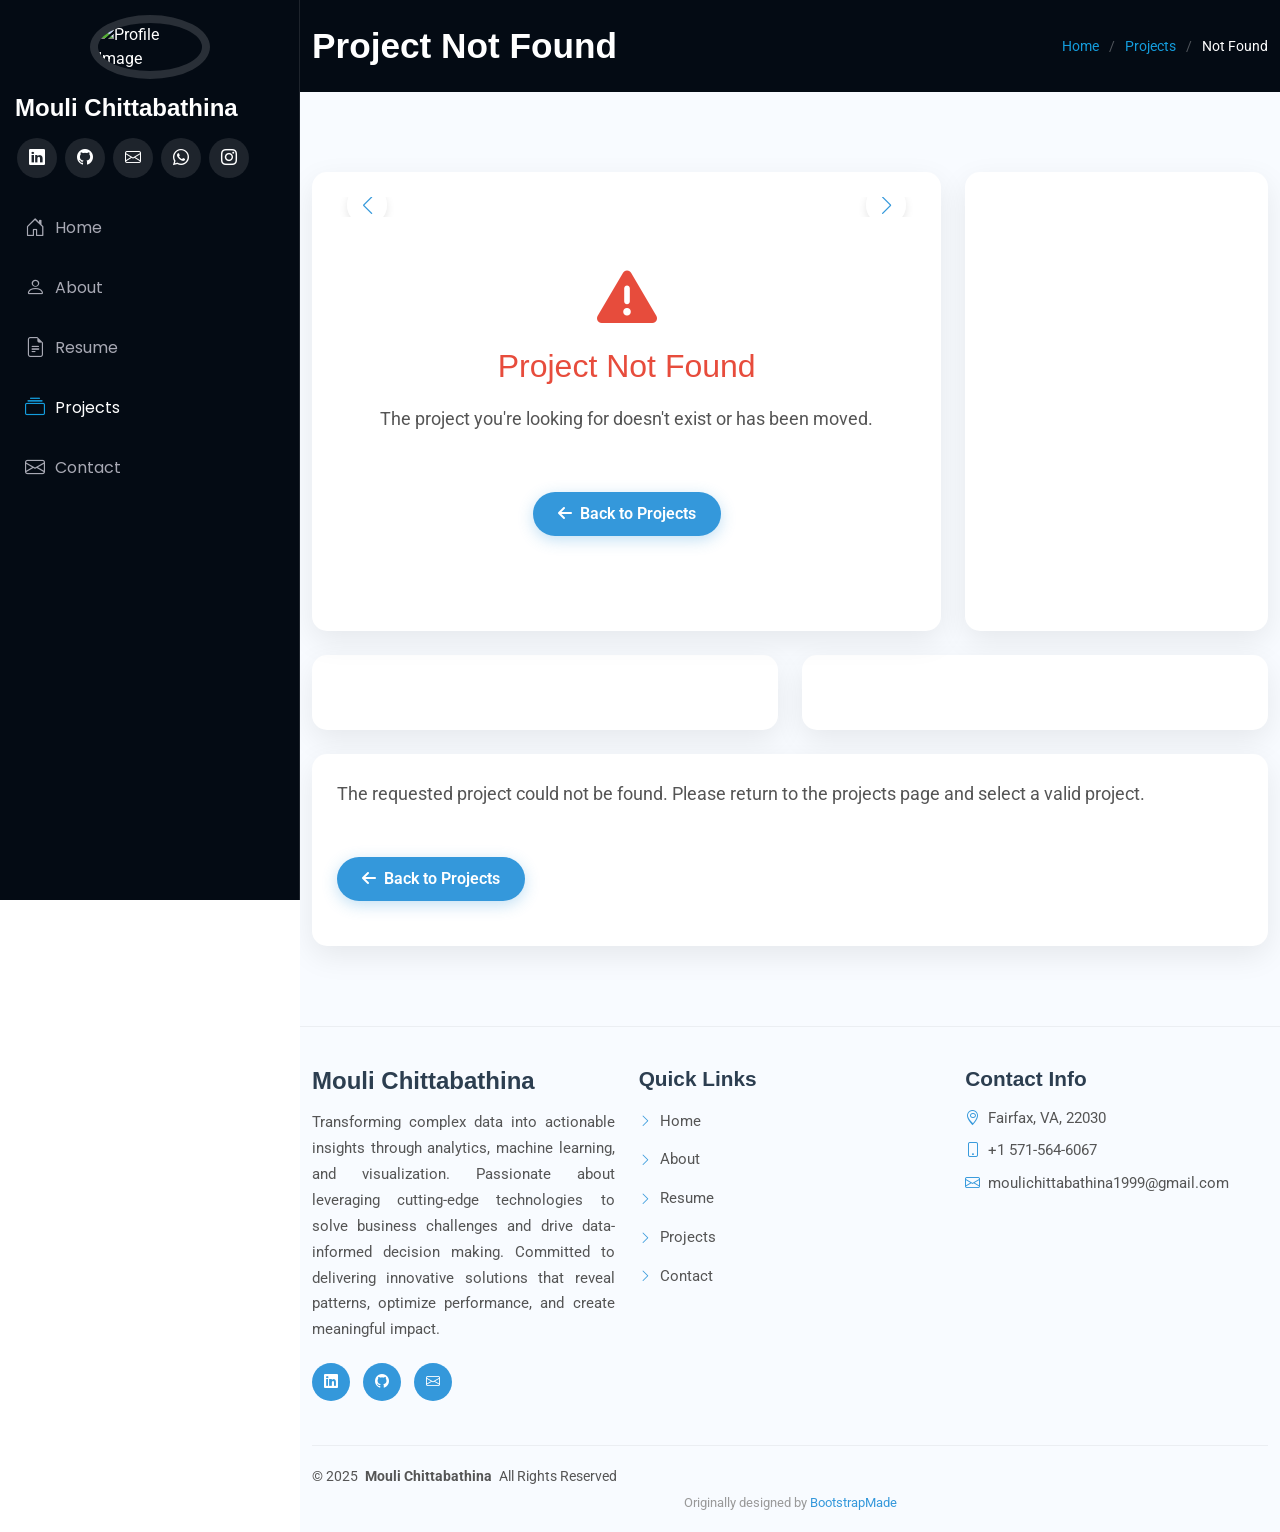
==== commit 0f684ce6: "Updated Image" ====
--- a/portfolio-details.html
+++ b/portfolio-details.html
@@ -414,7 +414,7 @@
           <div class="footer-info">
             <h3 style="font-size: 1.5rem; font-weight: 700; color: #2c3e50; margin-bottom: 15px;">Mouli Chittabathina</h3>
             <p style="font-size: 0.95rem; color: #555; line-height: 1.7; margin-bottom: 20px;">
-              Transforming complex data into actionable insights through analytics, machine learning, and visualization.
+              Transforming complex data into actionable insights through analytics, machine learning, and visualization. Passionate about leveraging cutting-edge technologies to solve business challenges and drive data-informed decision making. Committed to delivering innovative solutions that reveal patterns, optimize performance, and create meaningful impact.
             </p>
             <div class="social-links" style="margin-bottom: 20px;">
               <a href="https://www.linkedin.com/in/moulich1999" target="_blank" style="display: inline-flex; align-items: center; justify-content: center; width: 38px; height: 38px; background: #3498db; border-radius: 50%; color: white; margin-right: 10px; transition: all 0.3s ease;">
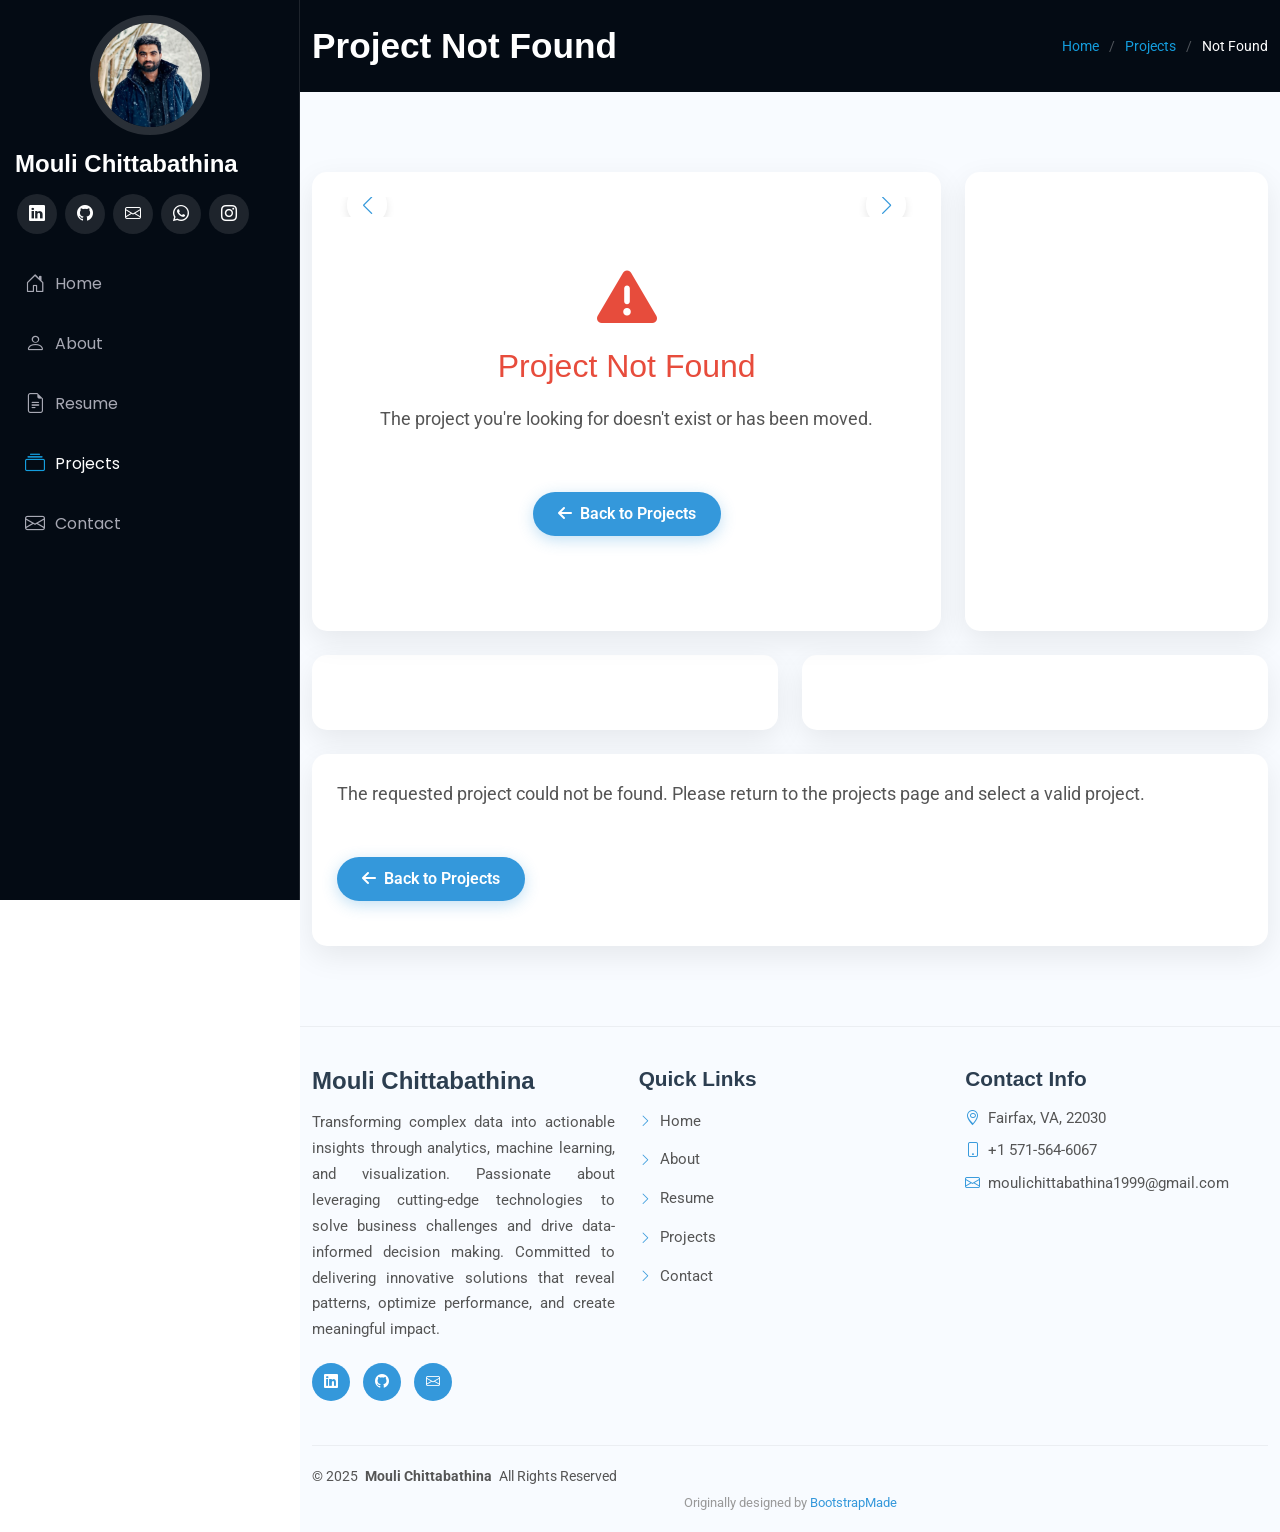
==== commit 21d9129a: "Updated Image" ====
--- a/portfolio-details.html
+++ b/portfolio-details.html
@@ -285,7 +285,7 @@
     <i class="header-toggle d-xl-none bi bi-list"></i>
 
     <div class="profile-img" data-aos="fade-in" data-aos-delay="200">
-      <img src="assets/img/Image15.jpg" alt="Profile Image" class="img-fluid rounded-circle">
+      <img src="assets/img/Image15.JPG" alt="Profile Image" class="img-fluid rounded-circle">
     </div>
 
     <a href="index.html" class="logo d-flex align-items-center justify-content-center" data-aos="fade-in" data-aos-delay="300">
